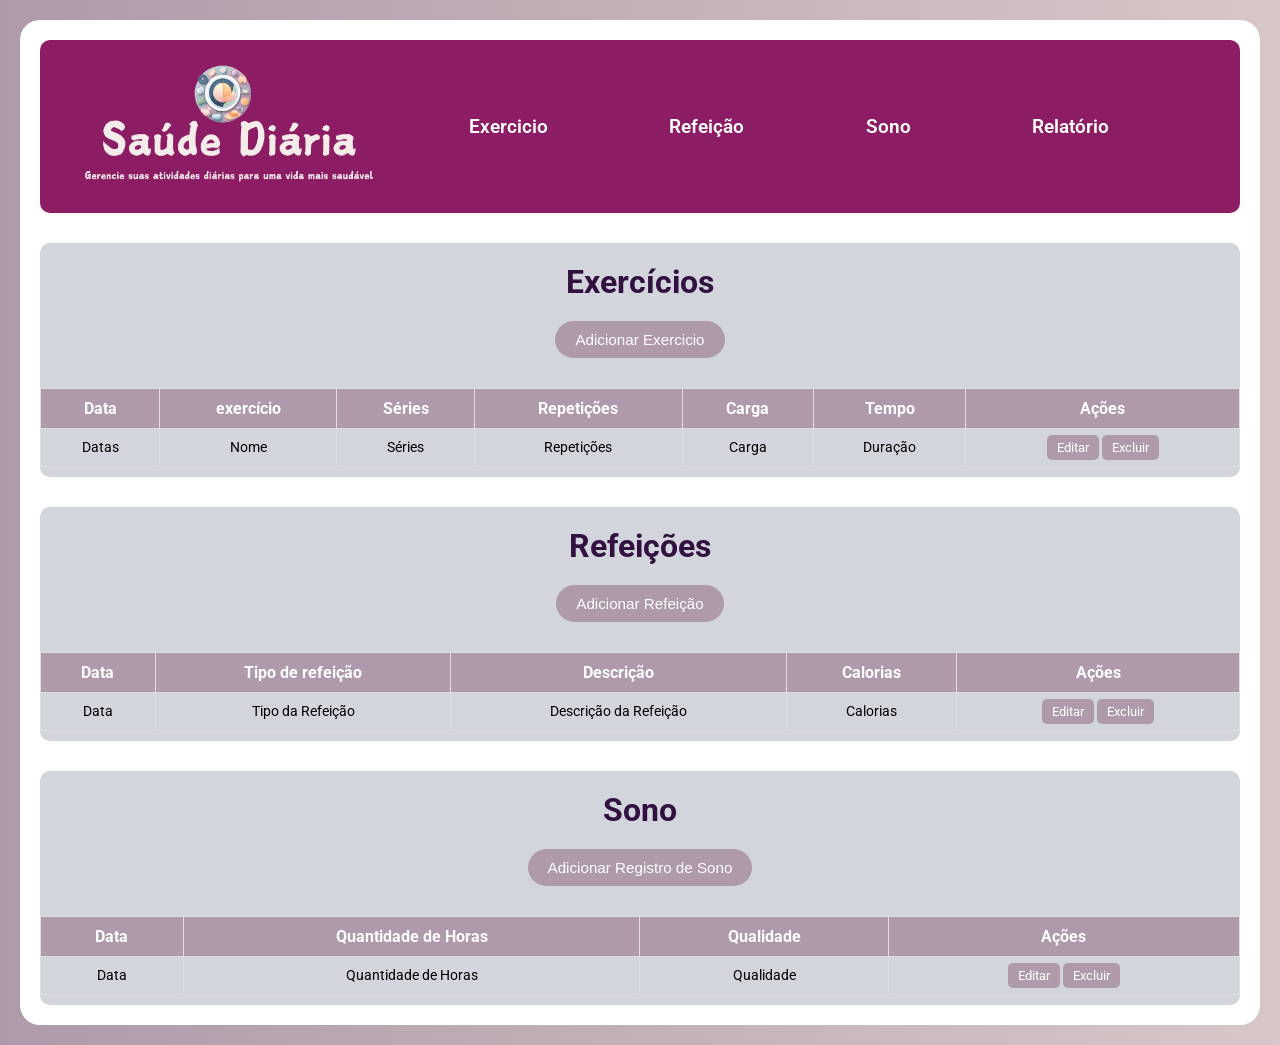
==== src/main/resources/templates/crud.html @ a4643701 "feat: created frontend crud html css and js" ====
<!DOCTYPE html>
<html lang="pt-BR" xmlns:th="http://www.thymeleaf.org">
<head>
    <meta charset="UTF-8">
    <meta name="viewport" content="width=device-width, initial-scale=1.0">
    <meta name="keywords" content="html, css, java">
    <meta name="description" content="Gerenciamento de Saúde Diária">
    <meta name="author" content="Ana Clarissi">

    <title>Gerenciamento de Saúde Diária</title>

    <link rel="stylesheet" href="../static/css/reset.css">

    <link rel="stylesheet" href="../static/css/crud-style.css" th:href="@{css/crud-style.css}">

</head>
<body>
    
    <main>

        <header>

            <section class="logo">

                <img src="../static/images/logo.png" alt="Logo do Site" class="logo-img">

            </section>

            <nav>

                <ul>

                    <li>
                        
                        <a href="#">Exercicio</a>
                    
                    </li>
                    
                    <li>
                        
                        <a href="#">Refeição</a>
                    
                    </li>
                    
                    <li>
                        
                        <a href="#">Sono</a>
                    
                    </li>
                    
                    <li>
                        
                        <a href="#">Relatório</a>
                    
                    </li>

                </ul>

            </nav>

        </header>

        <section class="content">

            <article>

                <h2>Exercícios</h2>

                <button class="btn-ad" onclick="openForm('exercise-form')">Adicionar Exercicio</button>

            </article>

            <table>

                <thead>

                    <tr>

                        <th>Data</th>

                        <th>exercício</th>

                        <th>Séries</th>

                        <th>Repetições</th>

                        <th>Carga</th>

                        <th>Tempo</th>

                        <th>Ações</th>

                    </tr>

                </thead>

                <tbody>

                    <tr>

                        <td>Datas</td>
                        
                        <td>Nome</td>
                        
                        <td>Séries</td>
                        
                        <td>Repetições</td>
                        
                        <td>Carga</td>
                        
                        <td>Duração</td>

                        <td class="table-actions">

                            <a href="" class="btn">Editar</a>
                            
                            <a href="" class="btn">Excluir</a>

                        </td>

                    </tr>

                </tbody>

            </table>

        </section>

        <section class="content">

            <article>
                
                <h2>Refeições</h2>

                <button class="btn-ad" onclick="openForm('meal-form')">Adicionar Refeição</button>

            </article>

            <table>

                <thead>

                    <tr>

                        <th>Data</th>

                        <th>Tipo de refeição</th>

                        <th>Descrição</th>

                        <th>Calorias</th>  

                        <th>Ações</th>

                    </tr>

                </thead>

                <tbody>

                    <tr>

                        <td>Data</td>

                        <td>Tipo da Refeição</td>

                        <td>Descrição da Refeição</td>

                        <td>Calorias</td>

                        <td>

                            <a class="btn">Editar</a>

                            <a class="btn">Excluir</a>

                        </td>

                    </tr>

                </tbody>

            </table>

        </section>

        <section class="content">

            <article>

                <h2>Sono</h2>

                <button class="btn-ad" onclick="openForm('sleep-form')">Adicionar Registro de Sono</button>

            </article>

            <table>

                <thead>

                    <tr>

                        <th>Data</th>

                        <th>Quantidade de Horas</th>

                        <th>Qualidade</th>

                        <th>Ações</th>

                    </tr>

                </thead>

                <tbody>

                    <tr>

                        <td>Data</td>

                        <td>Quantidade de Horas</td>

                        <td>Qualidade</td>

                        <td>

                            <a class="btn">Editar</a>

                            <a class="btn">Excluir</a>

                        </td>

                    </tr>

                </tbody>
                
            </table>
        </section>

        <section class="form-popup" id="sleep-form">

            <form action="/sleep/save" method="post" class="form-container">

                <h2>Adicionar Registro de Sono</h2>
                    
                <label for="horasDormidas">Horas Dormidas:</label>
                <input type="number" id="horasDormidas" name="horasDormidas" required>
                    
                <label for="qualidade">Qualidade:</label>
                <input type="text" id="qualidade" name="qualidade" required>
                    
                <label for="data">Data:</label>
                <input type="date" id="data" name="data" required>
            
                <button type="submit" class="btn">Salvar</button>
                <button type="button" class="btn cancel" onclick="closeForm('sleep-form')">Fechar</button>

            </form>

        </section>

        <section class="form-popup" id="exercise-form">

            <form action="/exercise/save" method="post" th:object="${exercise}" class="form-container">

                <h2 th:text="${exercise.id != null ? 'Editar Exercício' : 'Adicionar Exercício'}">Adicionar Exercício</h2>
        
                <label for="data">Data:</label>
                <input type="date" id="data" th:field="*{data}" required>

                <label for="nome">Nome:</label>
                <input type="text" id="nome" th:field="*{nome}" required>
        
                <label for="series">Quantidade de Séries:</label>
                <input type="number" id="series" th:field="*{series}" required>
        
                <label for="repeticoes">Quantidade de Repetições:</label>
                <input type="number" id="repeticoes" th:field="*{repeticoes}" required>
        
                <label for="carga">Carga (kg):</label>
                <input type="number" id="carga" th:field="*{carga}" step="0.1" required>
        
                <label for="tempo">Duração (min):</label>
                <input type="number" id="tempo" th:field="*{tempo}" required>
        
                <button type="submit" class="btn">Salvar</button>
                <button type="button" class="btn cancel" onclick="closeForm('exercise-form')">Fechar</button>

            </form>

        </section>

        <div class="form-popup" id="meal-form">

            <form action="/meal/save" method="post" th:object="${meal}" class="form-container">

                <h2 th:text="${meal.id != null ? 'Editar Refeição' : 'Adicionar Refeição'}">Adicionar Refeição</h2>
        
                <label for="tipo">Tipo de Refeição:</label>
                <input type="text" id="tipo" th:field="*{tipo}" required>
                
                <label for="nome">Descrição da Refeição:</label>
                <input type="text" id="nome" th:field="*{nome}" required>

        
                <label for="quantidade">Quantidade de Calorias:</label>
                <input type="number" id="quantidade" th:field="*{quantidade}" required>
        
                <label for="data">Data:</label>
                <input type="date" id="data" th:field="*{data}" required>
        
                <button type="submit" class="btn">Salvar</button>
                <button type="button" class="btn cancel" onclick="closeForm('meal-form')">Fechar</button>

            </form>

        </div>

    </main>

    <script src="../static/js/script.js"></script>

</body>
</html>
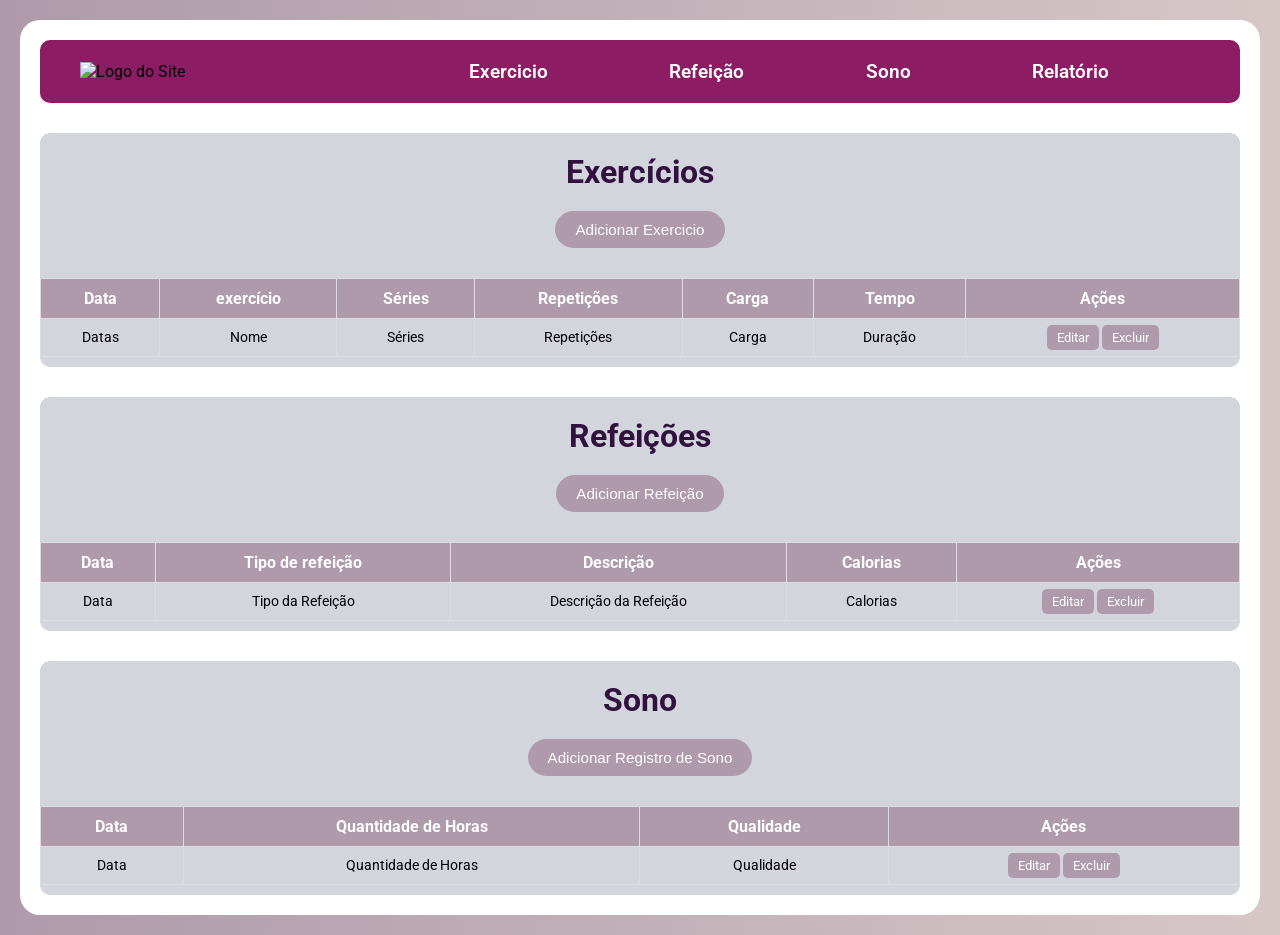
==== commit 2a6def2c: "refactor: update exercise methods with Thymeleaf" ====
--- a/src/main/resources/templates/crud.html
+++ b/src/main/resources/templates/crud.html
@@ -9,7 +9,7 @@
 
     <title>Gerenciamento de Saúde Diária</title>
 
-    <link rel="stylesheet" href="../static/css/reset.css">
+    <link rel="stylesheet" href="../static/css/reset.css" th:href="@{css/reset.css}">
 
     <link rel="stylesheet" href="../static/css/crud-style.css" th:href="@{css/crud-style.css}">
 
@@ -22,7 +22,7 @@
 
             <section class="logo">
 
-                <img src="../static/images/logo.png" alt="Logo do Site" class="logo-img">
+                <img th:src="@{images/logo.png}" alt="Logo do Site" class="logo-img">
 
             </section>
 
@@ -32,19 +32,19 @@
 
                     <li>
                         
-                        <a href="#">Exercicio</a>
+                        <a href="#exercise">Exercicio</a>
                     
                     </li>
                     
                     <li>
                         
-                        <a href="#">Refeição</a>
+                        <a href="#meal">Refeição</a>
                     
                     </li>
                     
                     <li>
                         
-                        <a href="#">Sono</a>
+                        <a href="#sleep">Sono</a>
                     
                     </li>
                     
@@ -60,7 +60,7 @@
 
         </header>
 
-        <section class="content">
+        <section class="content" id="exercise">
 
             <article>
 
@@ -96,25 +96,34 @@
 
                 <tbody>
 
-                    <tr>
-
-                        <td>Datas</td>
-                        
-                        <td>Nome</td>
-                        
-                        <td>Séries</td>
-                        
-                        <td>Repetições</td>
-                        
-                        <td>Carga</td>
-                        
-                        <td>Duração</td>
+                    <tr th:each="exercise : ${exercises}">
+
+                        <td th:text="${exercise.date}">Datas</td>
+                        
+                        <td th:text="${exercise.name}">Nome</td>
+                        
+                        <td th:text="${exercise.series}">Séries</td>
+                        
+                        <td th:text="${exercise.repetitions}">Repetições</td>
+                        
+                        <td th:text="${exercise.load}">Carga</td>
+                        
+                        <td th:text="${exercise.time}">Duração</td>
 
                         <td class="table-actions">
 
-                            <a href="" class="btn">Editar</a>
+                            <a href="javascript:void(0);"
+                            class="btn"
+                            th:attr="data-id=${exercise.id},
+                            data-date=${exercise.date},
+                            data-name=${exercise.name},
+                            data-series=${exercise.series},
+                            data-repetitions=${exercise.repetitions},
+                            data-load=${exercise.load},
+                            data-time=${exercise.time}"
+                            onclick="updateExercise(this)">Editar</a>
                             
-                            <a href="" class="btn">Excluir</a>
+                            <a th:href="@{'/exercise/delete/' + ${exercise.id}}" class="btn">Excluir</a>
 
                         </td>
 
@@ -126,7 +135,7 @@
 
         </section>
 
-        <section class="content">
+        <section class="content" id="meal">
 
             <article>
                 
@@ -184,7 +193,7 @@
 
         </section>
 
-        <section class="content">
+        <section class="content" id="sleep">
 
             <article>
 
@@ -239,18 +248,18 @@
 
         <section class="form-popup" id="sleep-form">
 
-            <form action="/sleep/save" method="post" class="form-container">
+            <form action="/sleep" method="post" class="form-container">
 
                 <h2>Adicionar Registro de Sono</h2>
                     
-                <label for="horasDormidas">Horas Dormidas:</label>
-                <input type="number" id="horasDormidas" name="horasDormidas" required>
-                    
-                <label for="qualidade">Qualidade:</label>
-                <input type="text" id="qualidade" name="qualidade" required>
-                    
-                <label for="data">Data:</label>
-                <input type="date" id="data" name="data" required>
+                <label for="hoursSlept">Horas Dormidas:</label>
+                <input type="number" id="hoursSlept" name="hoursSlept" required>
+                    
+                <label for="sleepQuality">Qualidade:</label>
+                <input type="text" id="sleepQuality" name="sleepQuality" required>
+                    
+                <label for="sleepRegisterDate">Data:</label>
+                <input type="date" id="sleepRegisterDate" name="registerDate" required>
             
                 <button type="submit" class="btn">Salvar</button>
                 <button type="button" class="btn cancel" onclick="closeForm('sleep-form')">Fechar</button>
@@ -265,23 +274,23 @@
 
                 <h2 th:text="${exercise.id != null ? 'Editar Exercício' : 'Adicionar Exercício'}">Adicionar Exercício</h2>
         
-                <label for="data">Data:</label>
-                <input type="date" id="data" th:field="*{data}" required>
-
-                <label for="nome">Nome:</label>
-                <input type="text" id="nome" th:field="*{nome}" required>
-        
-                <label for="series">Quantidade de Séries:</label>
-                <input type="number" id="series" th:field="*{series}" required>
-        
-                <label for="repeticoes">Quantidade de Repetições:</label>
-                <input type="number" id="repeticoes" th:field="*{repeticoes}" required>
-        
-                <label for="carga">Carga (kg):</label>
-                <input type="number" id="carga" th:field="*{carga}" step="0.1" required>
-        
-                <label for="tempo">Duração (min):</label>
-                <input type="number" id="tempo" th:field="*{tempo}" required>
+                <label for="exerciseDate">Data:</label>
+                <input type="date" id="exerciseDate" th:field="*{date}" required>
+
+                <label for="exerciseName">Nome:</label>
+                <input type="text" id="exerciseName" th:field="*{name}" required>
+        
+                <label for="exerciseSeries">Quantidade de Séries:</label>
+                <input type="number" id="exerciseSeries" th:field="*{series}" required>
+        
+                <label for="exerciseRepetitions">Quantidade de Repetições:</label>
+                <input type="number" id="exerciseRepetitions" th:field="*{repetitions}" required>
+        
+                <label for="exerciseLoad">Carga (kg):</label>
+                <input type="number" id="exerciseLoad" th:field="*{load}" step="0.1" required>
+        
+                <label for="exerciseTime">Duração (min):</label>
+                <input type="number" id="exerciseTime" th:field="*{time}" required>
         
                 <button type="submit" class="btn">Salvar</button>
                 <button type="button" class="btn cancel" onclick="closeForm('exercise-form')">Fechar</button>
@@ -290,35 +299,68 @@
 
         </section>
 
-        <div class="form-popup" id="meal-form">
-
-            <form action="/meal/save" method="post" th:object="${meal}" class="form-container">
+        <section class="form-popup" id="meal-form">
+
+            <form action="/meal" method="post" th:object="${meal}" class="form-container">
 
                 <h2 th:text="${meal.id != null ? 'Editar Refeição' : 'Adicionar Refeição'}">Adicionar Refeição</h2>
         
-                <label for="tipo">Tipo de Refeição:</label>
-                <input type="text" id="tipo" th:field="*{tipo}" required>
+                <label for="mealType">Tipo de Refeição:</label>
+                <input type="text" id="mealType" th:field="*{type}" required>
                 
-                <label for="nome">Descrição da Refeição:</label>
-                <input type="text" id="nome" th:field="*{nome}" required>
-
-        
-                <label for="quantidade">Quantidade de Calorias:</label>
-                <input type="number" id="quantidade" th:field="*{quantidade}" required>
-        
-                <label for="data">Data:</label>
-                <input type="date" id="data" th:field="*{data}" required>
+                <label for="mealName">Descrição da Refeição:</label>
+                <input type="text" id="mealName" th:field="*{name}" required>
+
+        
+                <label for="mealQuantity">Quantidade de Calorias:</label>
+                <input type="number" id="mealQuantity" th:field="*{quantity}" required>
+        
+                <label for="mealRegisterDate">Data:</label>
+                <input type="date" id="mealRegisterDate" th:field="*{registerDate}" required>
         
                 <button type="submit" class="btn">Salvar</button>
                 <button type="button" class="btn cancel" onclick="closeForm('meal-form')">Fechar</button>
 
             </form>
 
-        </div>
+        </section>
+
+        <section class="form-popup" id="update-exercise-form">
+
+            <form method="post" class="form-container">
+
+                <input type="hidden" id="id" name="id">
+        
+                <label for="updateExerciseDate">Data:</label>
+                <input type="date" id="updateExerciseDate" name="date" required>
+        
+                <label for="updateExerciseName">Nome:</label>
+                <input type="text" id="updateExerciseName" name="name" required>
+        
+                <label for="updateExerciseSeries">Quantidade de Séries:</label>
+                <input type="number" id="updateExerciseSeries" name="series" required>
+        
+                <label for="updateExerciseRepetitions">Quantidade de Repetições:</label>
+                <input type="number" id="updateExerciseRepetitions" name="repetitions" required>
+        
+                <label for="updateExerciseLoad">Carga (kg):</label>
+                <input type="number" id="updateExerciseLoad" name="load" step="0.1" required>
+        
+                <label for="updateExerciseTime">Duração (min):</label>
+                <input type="number" id="updateExerciseTime" name="time" required>
+        
+                <button type="submit" class="btn">Salvar</button>
+
+                <button type="button" class="btn cancel" onclick="closeForm('update-exercise-form')">Cancelar</button>
+
+            </form>
+
+        </section>
+
 
     </main>
 
-    <script src="../static/js/script.js"></script>
+    <script th:src="@{js/script.js}"></script>
 
 </body>
 </html>
